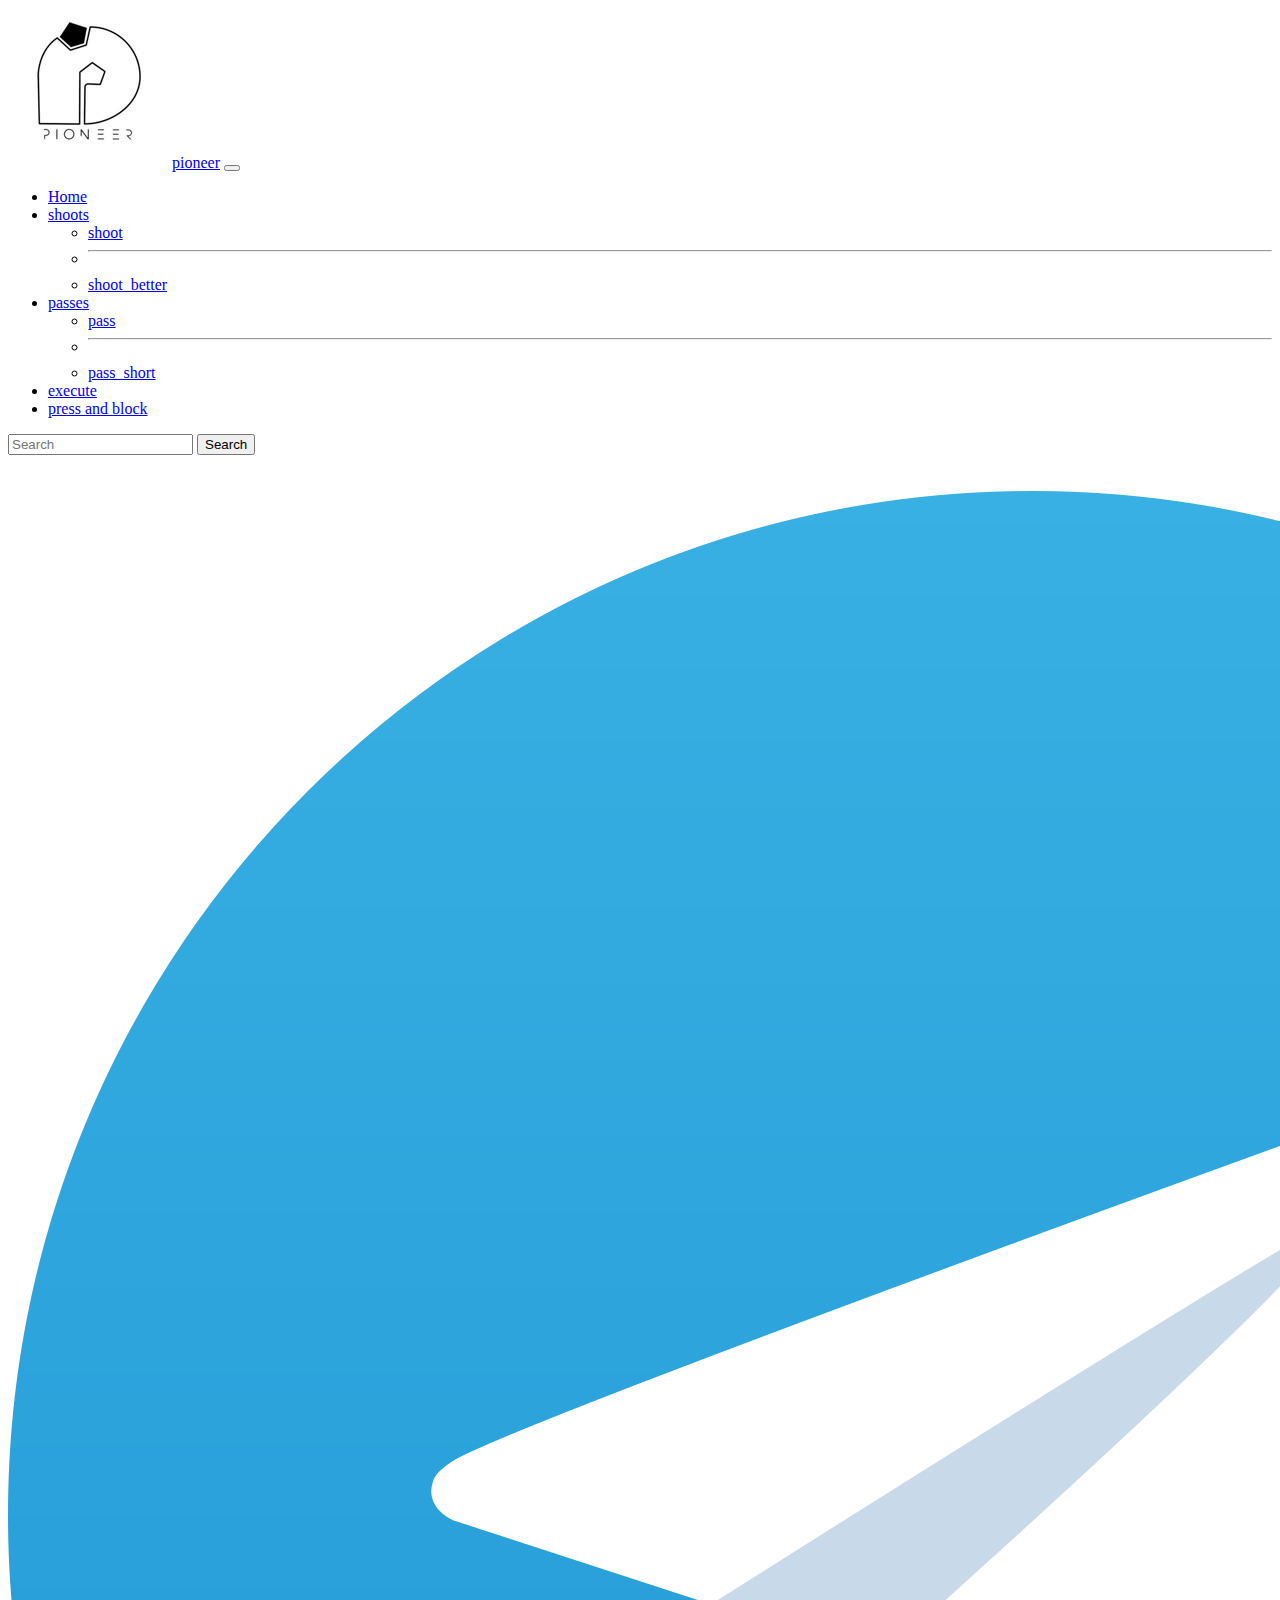
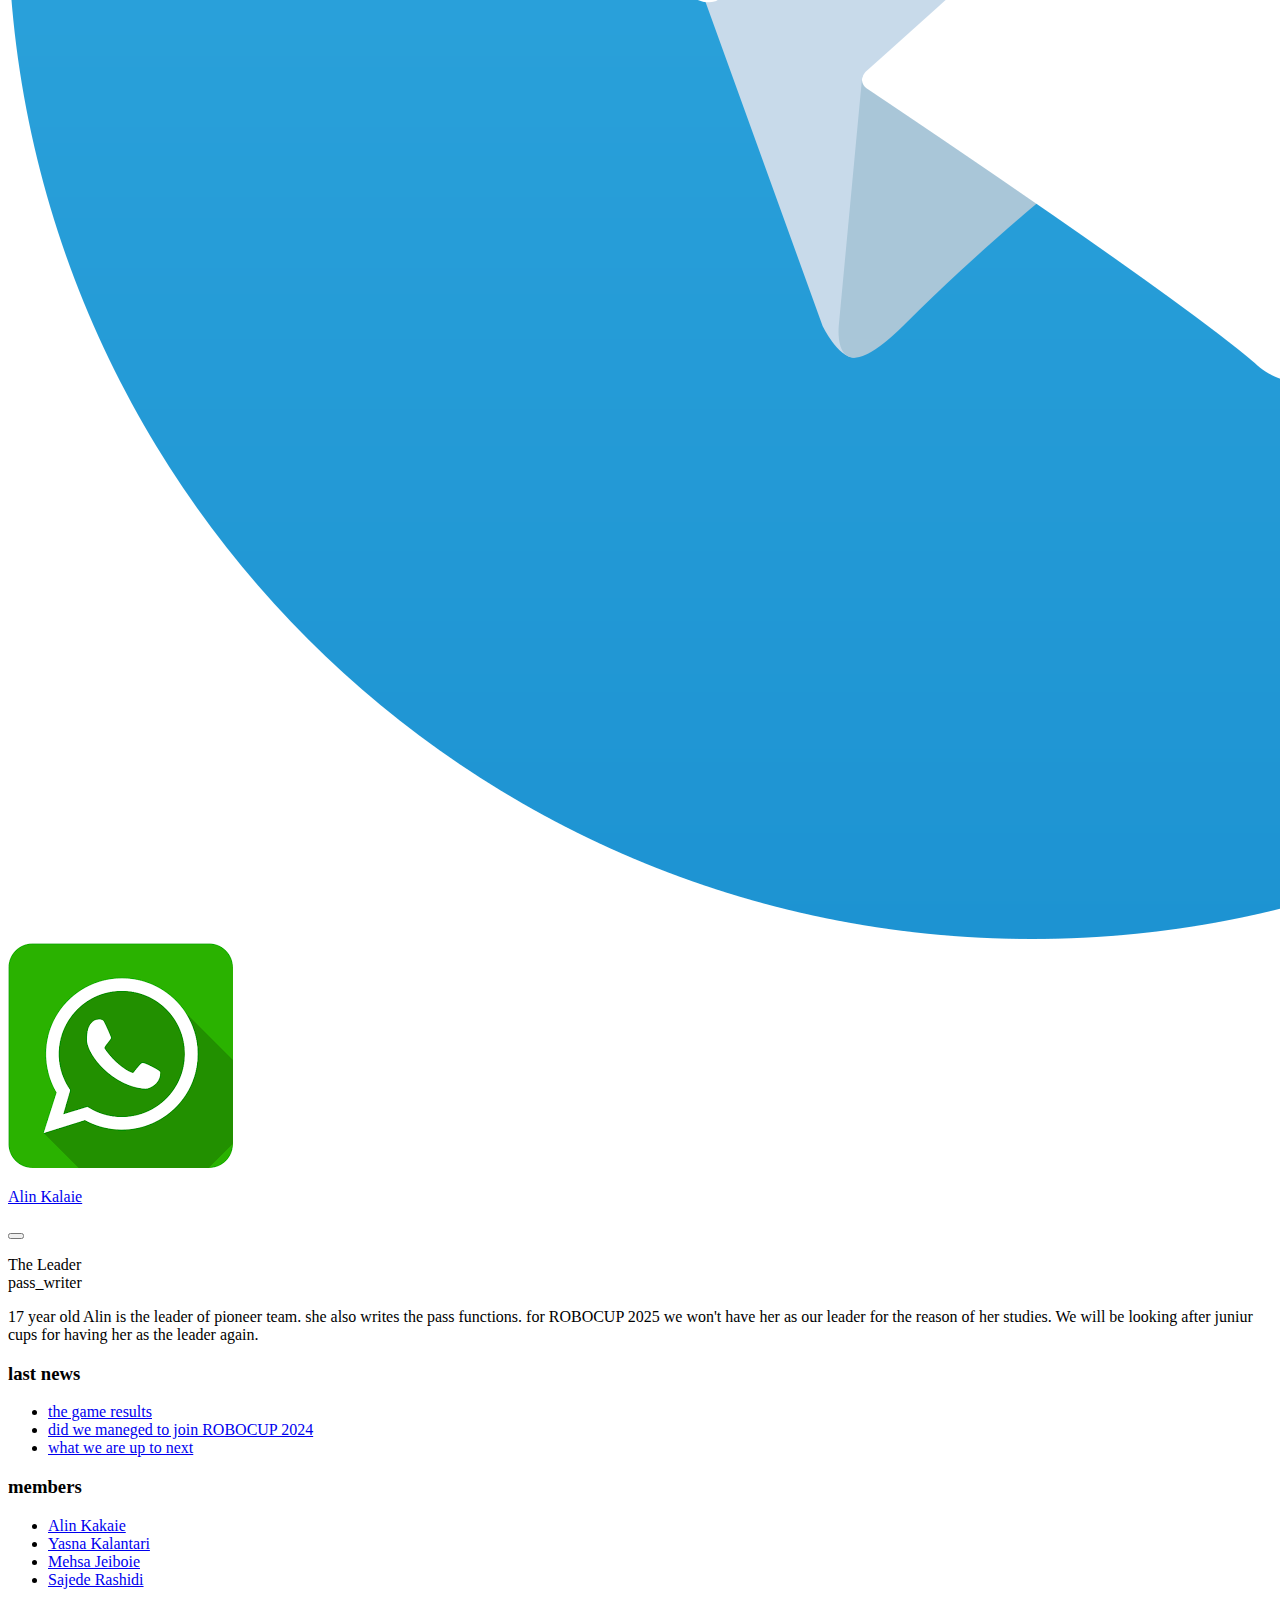
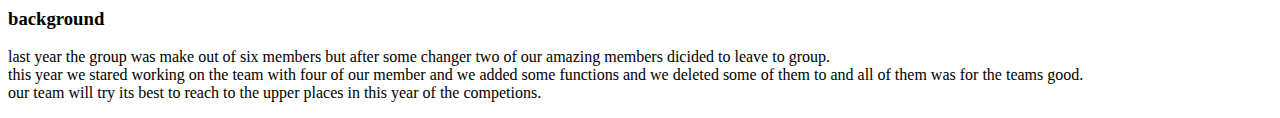
==== Alin.html @ 8ba03abc "right one" ====
<!DOCTYPE html>
<html lang="en">

<head>
    <meta charset="UTF-8">
    <meta name="viewport" content="width=device-width, initial-scale=1.0">
    <link rel="stylesheet" href="/long/style.css">
    <link rel="stylesheet" href="css/all.css">
    <title> pioneer</title>
    <link href="https://cdn.jsdelivr.net/npm/bootstrap@5.0.2/dist/css/bootstrap.min.css" rel="stylesheet"
        integrity="sha384-EVSTQN3/azprG1Anm3QDgpJLIm9Nao0Yz1ztcQTwFspd3yD65VohhpuuCOmLASjC" crossorigin="anonymous">
    <link rel="stylesheet" href="https://cdn.jsdelivr.net/npm/bootstrap-icons@1.11.3/font/bootstrap-icons.min.css">
</head>

<body>
    <script src="https://cdn.jsdelivr.net/npm/bootstrap@5.0.2/dist/js/bootstrap.bundle.min.js"
        integrity="sha384-MrcW6ZMFYlzcLA8Nl+NtUVF0sA7MsXsP1UyJoMp4YLEuNSfAP+JcXn/tWtIaxVXM"
        crossorigin="anonymous"></script>


    <nav class="navbar navbar-expand-lg navbar-light bg-light">
        <div class="container-fluid">
            <a href="#" class="navbar-brand"><img src="pioneer.jpg" alt="logo" class="logo_type"></a>
            <a class="navbar-brand" href="#">pioneer</a>
            <button class="navbar-toggler" type="button" data-bs-toggle="collapse" data-bs-target="#pioneer"
                aria-controls="navbarSupportedContent" aria-expanded="false" aria-label="Toggle navigation">
                <span class="navbar-toggler-icon"></span>
            </button>
            <div class="collapse navbar-collapse" id="pioneer">
                <ul class="navbar-nav me-auto mb-2 mb-lg-0">
                    <li class="nav-item">
                        <a class="nav-link active" aria-current="page" href="index.html">Home</a>
                    </li>
                    <li class="nav-item dropdown">
                        <a class="nav-link dropdown-toggle" href="#" id="navbarDropdown" role="button"
                            data-bs-toggle="dropdown" aria-expanded="false">
                            shoots
                        </a>
                        <ul class="dropdown-menu" aria-labelledby="navbarDropdown">
                            <li><a class="dropdown-item" href="shoot.html">shoot</a></li>
                            <li>
                                <hr class="dropdown-divider">
                            </li>
                            <li><a class="dropdown-item" href="shoot_better.html">shoot_better</a></li>
                        </ul>
                    </li>
                    <li class="nav-item dropdown">
                        <a class="nav-link dropdown-toggle" href="#" id="navbarDropdown" role="button"
                            data-bs-toggle="dropdown" aria-expanded="false">
                            passes
                        </a>
                        <ul class="dropdown-menu" aria-labelledby="navbarDropdown">
                            <li><a class="dropdown-item" href="pass.html">pass</a></li>
                            <li>
                                <hr class="dropdown-divider">
                            </li>
                            <li><a class="dropdown-item" href="pass_short.html">pass_short</a></li>
                        </ul>
                    </li>
                    <li class="nav-item">
                        <a class="nav-link " href="execute.html" tabindex="-1" aria-disabled="true">execute</a>
                    </li>
                    <li class="nav-item">
                        <a class="nav-link " href="press.html" tabindex="-1" aria-disabled="true">press and block</a>
                    </li>
                </ul>
                <form class="d-flex">
                    <input class="form-control me-2" type="search" placeholder="Search" aria-label="Search">
                    <button class="btn btn-outline-success" type="submit">Search</button>
                </form>
            </div>
        </div>
    </nav>

    <br><br>

    <div class="row">

        <section class="col-lg-1">
            <div class="sidebar">
                <div class="justify-content-center mt-3">
                <img src="Telegram_logo.svg.webp" alt="telegram" class="card-pic">
                </div>
                <div class=" justify-content-center mt-3">
                <img src="download (1).png" alt="whatsapp" class="card-pic">
                </div>
            </div>
        </section>
    
    
    
    
    
        <section class="col-lg-11">


    <div class="container ">

        <nav class="navbar navbar-expand-lg navbar-light bg-light">
            <div class="container-fluid">
                <a class="navbar-brand" href="#">
                    <p class="single-title">Alin Kalaie</p>
                </a>
                <button class="navbar-toggler" type="button" data-bs-toggle="collapse" data-bs-target="#pioneer"
                    aria-controls="navbarSupportedContent" aria-expanded="false" aria-label="Toggle navigation">
                    <span class="navbar-toggler-icon"></span>
                </button>
        </nav>



        
            <div class="container">
                <div class="row mt-3">
                    <section class="col-lg-8">
                        <p class="m-5 body-text-header1 h3">The Leader <br> pass_writer</p>
                        <div class="row mt-3">
                            <p class="body-text h5">
                                17 year old Alin is the leader of pioneer team.
                                she also writes the pass functions.
                                for ROBOCUP 2025 we won't have her as our leader for the reason of her studies.
                                We will be looking after juniur cups for having her as the leader again.
                                <br>
                            </p>
                    </section>
        

    </div>
    </div>
</section>
    </div>

    </div>









    <footer class="container-fluid footer-pioneer mt-3">
        <div class="container">
            <div class="row">
                <div class="col-md-4">
                    <h3 class="footer-text-header">last news</h3>
                    <ul class="footer-ul">
                        <li><a href="#">the game results</a></li>
                        <li><a href="#">did we maneged to join ROBOCUP 2024</a></li>
                        <li><a href="#">what we are up to next</a></li>
                    </ul>
                </div>
                <div class="col-md-4">
                    <h3 class="footer-text-header">members</h3>
                    <ul class="footer-ul">
                        <li><a href="#">Alin Kakaie</a></li>
                        <li><a href="#">Yasna Kalantari</a></li>
                        <li><a href="#">Mehsa Jeiboie</a></li>
                        <li><a href="#">Sajede Rashidi</a></li>
                    </ul>
                </div>
                <div class="col-md-4">
                    <h3 class="footer-text-header">background</h3>
                    <p class="footer-text">
                        last year the group was make out of six members but after some changer two of our amazing
                        members dicided to leave to group. <br>
                        this year we stared working on the team with four of our member and we added some functions and
                        we deleted some of them to and all of them was for the teams good. <br>
                        our team will try its best to reach to the upper places in this year of the competions.
                    </p>
                </div>
            </div>
        </div>
    </footer>



</body>

</html>
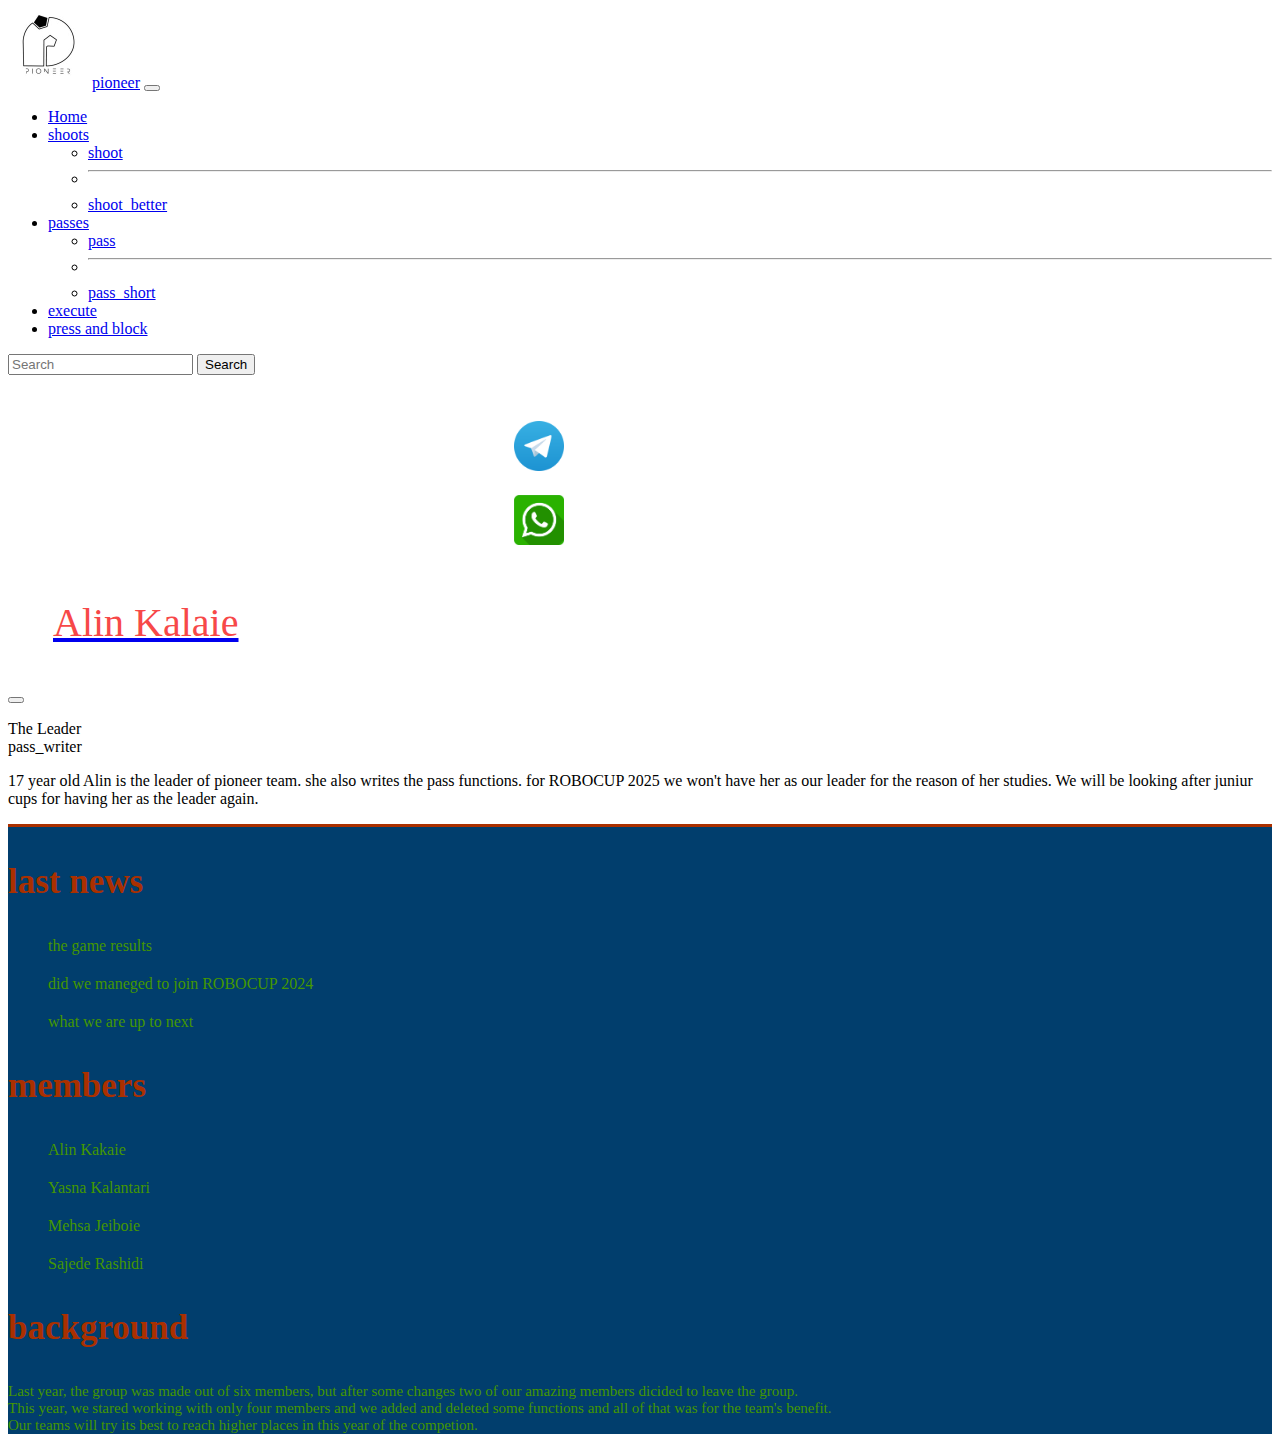
==== commit 603296f9: "grammer corect and color corect" ====
--- a/Alin.html
+++ b/Alin.html
@@ -4,7 +4,7 @@
 <head>
     <meta charset="UTF-8">
     <meta name="viewport" content="width=device-width, initial-scale=1.0">
-    <link rel="stylesheet" href="/long/style.css">
+    <link rel="stylesheet" href="style.css">
     <link rel="stylesheet" href="css/all.css">
     <title> pioneer</title>
     <link href="https://cdn.jsdelivr.net/npm/bootstrap@5.0.2/dist/css/bootstrap.min.css" rel="stylesheet"
@@ -154,20 +154,20 @@
                 <div class="col-md-4">
                     <h3 class="footer-text-header">members</h3>
                     <ul class="footer-ul">
-                        <li><a href="#">Alin Kakaie</a></li>
-                        <li><a href="#">Yasna Kalantari</a></li>
-                        <li><a href="#">Mehsa Jeiboie</a></li>
-                        <li><a href="#">Sajede Rashidi</a></li>
+                        <li><a href="Alin.html">Alin Kakaie</a></li>
+                        <li><a href="Yasna.html">Yasna Kalantari</a></li>
+                        <li><a href="Mehrsa.html">Mehsa Jeiboie</a></li>
+                        <li><a href="Sajede.html">Sajede Rashidi</a></li>
                     </ul>
                 </div>
                 <div class="col-md-4">
                     <h3 class="footer-text-header">background</h3>
                     <p class="footer-text">
-                        last year the group was make out of six members but after some changer two of our amazing
-                        members dicided to leave to group. <br>
-                        this year we stared working on the team with four of our member and we added some functions and
-                        we deleted some of them to and all of them was for the teams good. <br>
-                        our team will try its best to reach to the upper places in this year of the competions.
+                        Last year, the group was made out of six members, but after some changes two of our amazing members dicided
+                        to leave the group. <br>
+                        This year, we stared working with only four members and we added and deleted some functions and all of
+                        that was for the team's benefit. <br>
+                        Our teams will try its best to reach higher places in this year of the competion.
                     </p>
                 </div>
             </div>
--- a/style.css
+++ b/style.css
@@ -0,0 +1,99 @@
+.logo_type{
+    width: 80px;
+    height: 80px;
+}
+.w100{
+    width: 100%;
+    height: 100%;
+}
+.slid_img{
+    width: 600px;
+}
+.shoot_img{
+    width: 300px;
+}
+.member_tag{
+    font-size: 70px;
+    text-align: center;
+}
+.member_card1{
+    font-size: 20px;
+    background-color: rgba(217, 182, 237);
+}
+.member_card2{
+    font-size: 20px;
+    background-color: rgba(244, 184, 218);
+}
+.member_card3{
+    font-size: 20px;
+    background-color: rgba(231, 251, 189);
+}
+.member_card4{
+    font-size: 20px;
+    background-color: rgba(255, 255, 192);
+}
+.member_b{
+    color: blueviolet;
+}
+.execute_img{
+    width: 35%;
+    margin-left: 80px;
+}
+.footer-pioneer{
+    background-color: rgb(1, 62, 109);
+    border-top: solid rgb(170, 48, 0);
+}
+.footer-text-header{
+    font-size: 35px;
+    color: rgb(170, 48, 0);
+}
+footer ul{
+    list-style-type: none;
+    margin-right: 0px;
+    padding-right:  0px;
+}
+footer ul li {
+    margin-top: 20px;
+}
+footer ul li a {
+    text-decoration: none;
+    color: rgb(68, 151, 0);
+}
+.footer-ul li a:hover{
+    color: rgb(12, 217, 64);
+}
+.footer-text{
+    font-size: 15px;
+    color: rgb(68, 151, 0);
+}
+.single-title{
+    font-size: 40px;
+    color: rgb(247, 72, 72);
+    margin-left: 45px;
+}
+.sidebar{
+    position: sticky;
+    top: 100px;
+}
+.social-title{
+    font-size: 30px;
+    font-weight: 800;
+    color: brown;
+    text-align: center;
+    margin-top: 10px;
+}
+.sidebar-img{
+    height: auto;
+    width: 85%;
+    border-radius: 2rem;
+    display: block;
+    margin-left: auto;
+    margin-left: auto;
+
+}
+.card-pic{
+    height: 50px;
+    width: 50px;
+    margin: 10px;
+    margin-left: 40%;
+}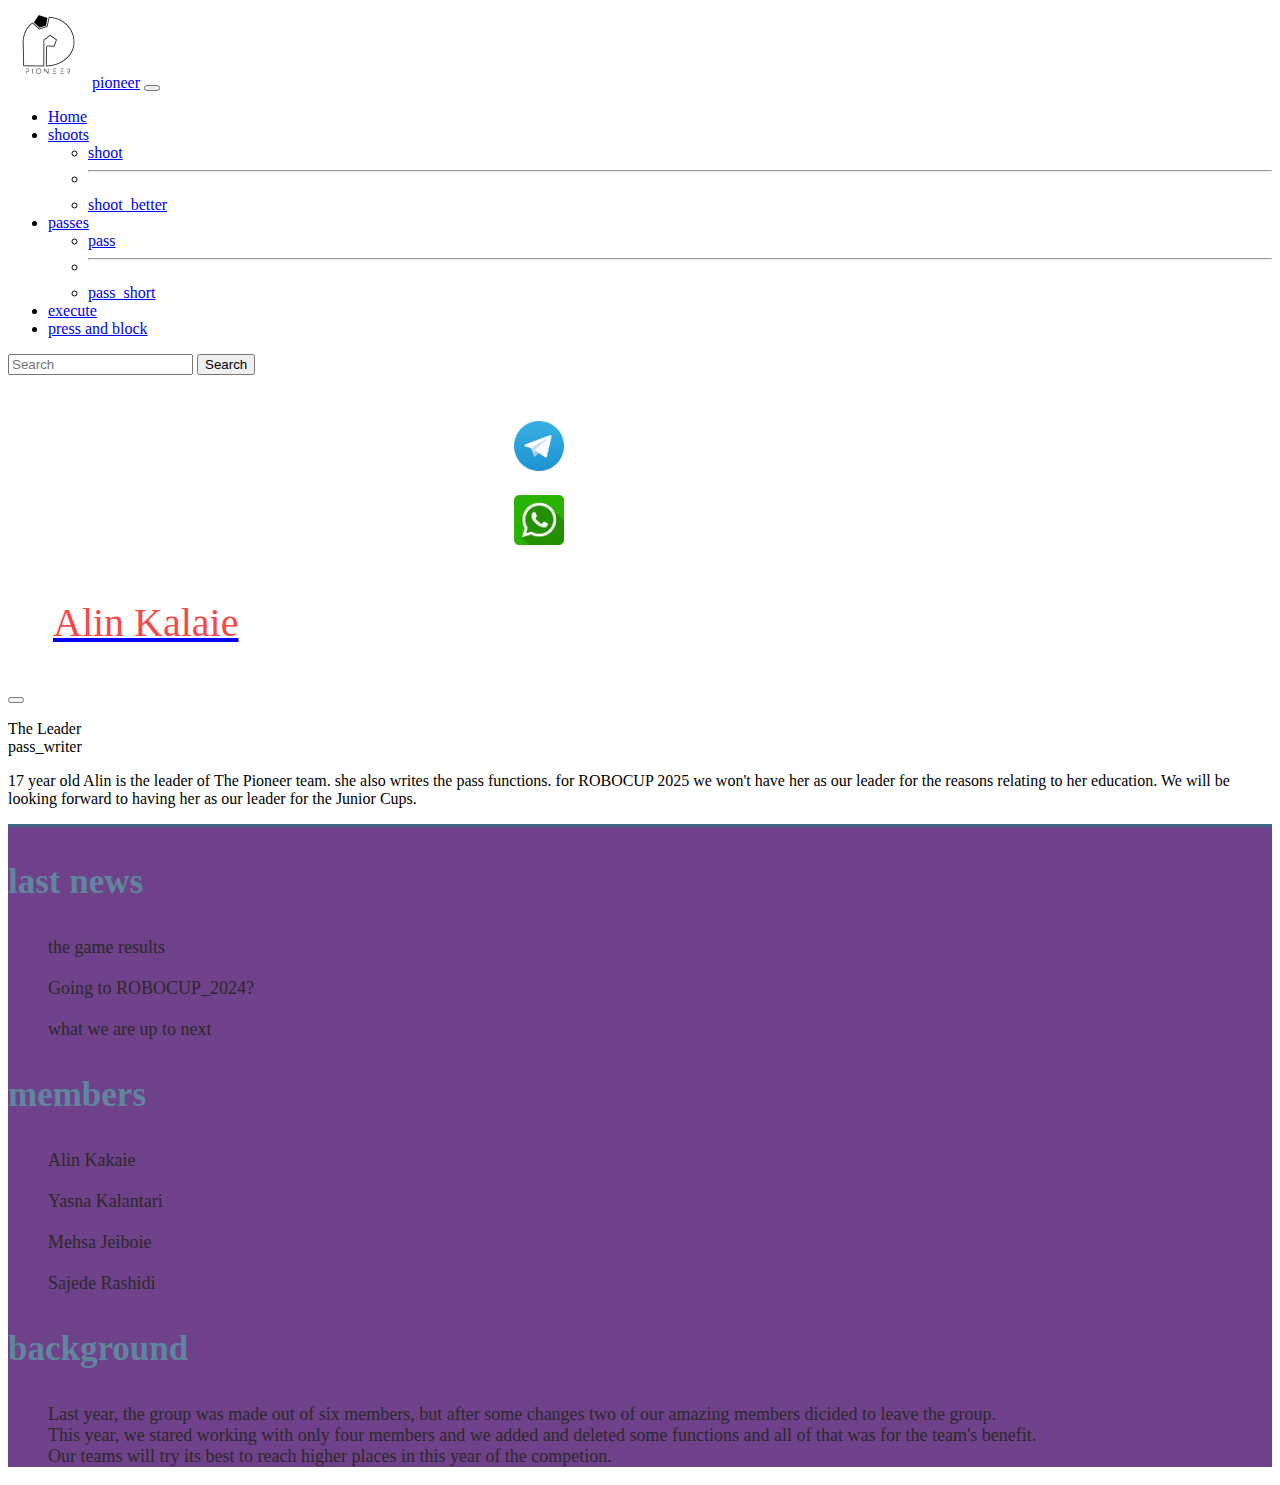
==== commit c5cb9cdf: "footer and card" ====
--- a/Alin.html
+++ b/Alin.html
@@ -116,10 +116,10 @@
                         <p class="m-5 body-text-header1 h3">The Leader <br> pass_writer</p>
                         <div class="row mt-3">
                             <p class="body-text h5">
-                                17 year old Alin is the leader of pioneer team.
+                                17 year old Alin is the leader of The Pioneer team.
                                 she also writes the pass functions.
-                                for ROBOCUP 2025 we won't have her as our leader for the reason of her studies.
-                                We will be looking after juniur cups for having her as the leader again.
+                                for ROBOCUP 2025 we won't have her as our leader for the reasons relating to her education.
+                                We will be looking forward to having her as our leader for the Junior Cups.
                                 <br>
                             </p>
                     </section>
@@ -141,38 +141,39 @@
 
 
     <footer class="container-fluid footer-pioneer mt-3">
-        <div class="container">
-            <div class="row">
-                <div class="col-md-4">
-                    <h3 class="footer-text-header">last news</h3>
-                    <ul class="footer-ul">
-                        <li><a href="#">the game results</a></li>
-                        <li><a href="#">did we maneged to join ROBOCUP 2024</a></li>
-                        <li><a href="#">what we are up to next</a></li>
-                    </ul>
-                </div>
-                <div class="col-md-4">
-                    <h3 class="footer-text-header">members</h3>
-                    <ul class="footer-ul">
-                        <li><a href="Alin.html">Alin Kakaie</a></li>
-                        <li><a href="Yasna.html">Yasna Kalantari</a></li>
-                        <li><a href="Mehrsa.html">Mehsa Jeiboie</a></li>
-                        <li><a href="Sajede.html">Sajede Rashidi</a></li>
-                    </ul>
-                </div>
-                <div class="col-md-4">
-                    <h3 class="footer-text-header">background</h3>
-                    <p class="footer-text">
-                        Last year, the group was made out of six members, but after some changes two of our amazing members dicided
-                        to leave the group. <br>
-                        This year, we stared working with only four members and we added and deleted some functions and all of
-                        that was for the team's benefit. <br>
-                        Our teams will try its best to reach higher places in this year of the competion.
-                    </p>
-                </div>
+        <div class="container mt-3">
+          <div class="row">
+            <div class="col-md-3">
+              <h3 class="footer-text-header">last news</h3>
+              <ul class="footer-ul">
+                <li><a href="#">the game results</a></li>
+                <li><a href="#">Going to ROBOCUP_2024?</a></li>
+                <li><a href="#">what we are up to next</a></li>
+              </ul>
             </div>
+            <div class="col-md-3">
+              <h3 class="footer-text-header">members</h3>
+              <ul class="footer-ul">
+                <li><a href="Alin.html">Alin Kakaie</a></li>
+                <li><a href="Yasna.html">Yasna Kalantari</a></li>
+                <li><a href="Mehrsa.html">Mehsa Jeiboie</a></li>
+                <li><a href="Sajede.html">Sajede Rashidi</a></li>
+              </ul>
+            </div>
+            <div class="col-md-6">
+              <h3 class="footer-text-header">background</h3>
+              <ul class="footer-text">
+                Last year, the group was made out of six members, but after some changes two of our amazing members dicided
+                to leave the group. <br>
+                This year, we stared working with only four members and we added and deleted some functions and all of
+                that was for the team's benefit. <br>
+                Our teams will try its best to reach higher places in this year of the competion.
+              </ul>
+            </div>
+          </div>
         </div>
-    </footer>
+      </footer>
+    
 
 
 
--- a/style.css
+++ b/style.css
@@ -40,12 +40,12 @@
     margin-left: 80px;
 }
 .footer-pioneer{
-    background-color: rgb(1, 62, 109);
-    border-top: solid rgb(170, 48, 0);
+    background-color: rgb(111, 65, 139);
+    border-top: solid rgb(62, 105, 133);
 }
 .footer-text-header{
     font-size: 35px;
-    color: rgb(170, 48, 0);
+    color: rgb(96, 134, 158);
 }
 footer ul{
     list-style-type: none;
@@ -56,15 +56,16 @@
     margin-top: 20px;
 }
 footer ul li a {
+    font-size: 18px;
     text-decoration: none;
-    color: rgb(68, 151, 0);
+    color: rgb(42, 41, 41);
 }
 .footer-ul li a:hover{
-    color: rgb(12, 217, 64);
+    color: rgb(181, 162, 5);
 }
 .footer-text{
-    font-size: 15px;
-    color: rgb(68, 151, 0);
+    font-size: 18px;
+    color: rgb(42, 41, 41);
 }
 .single-title{
     font-size: 40px;
